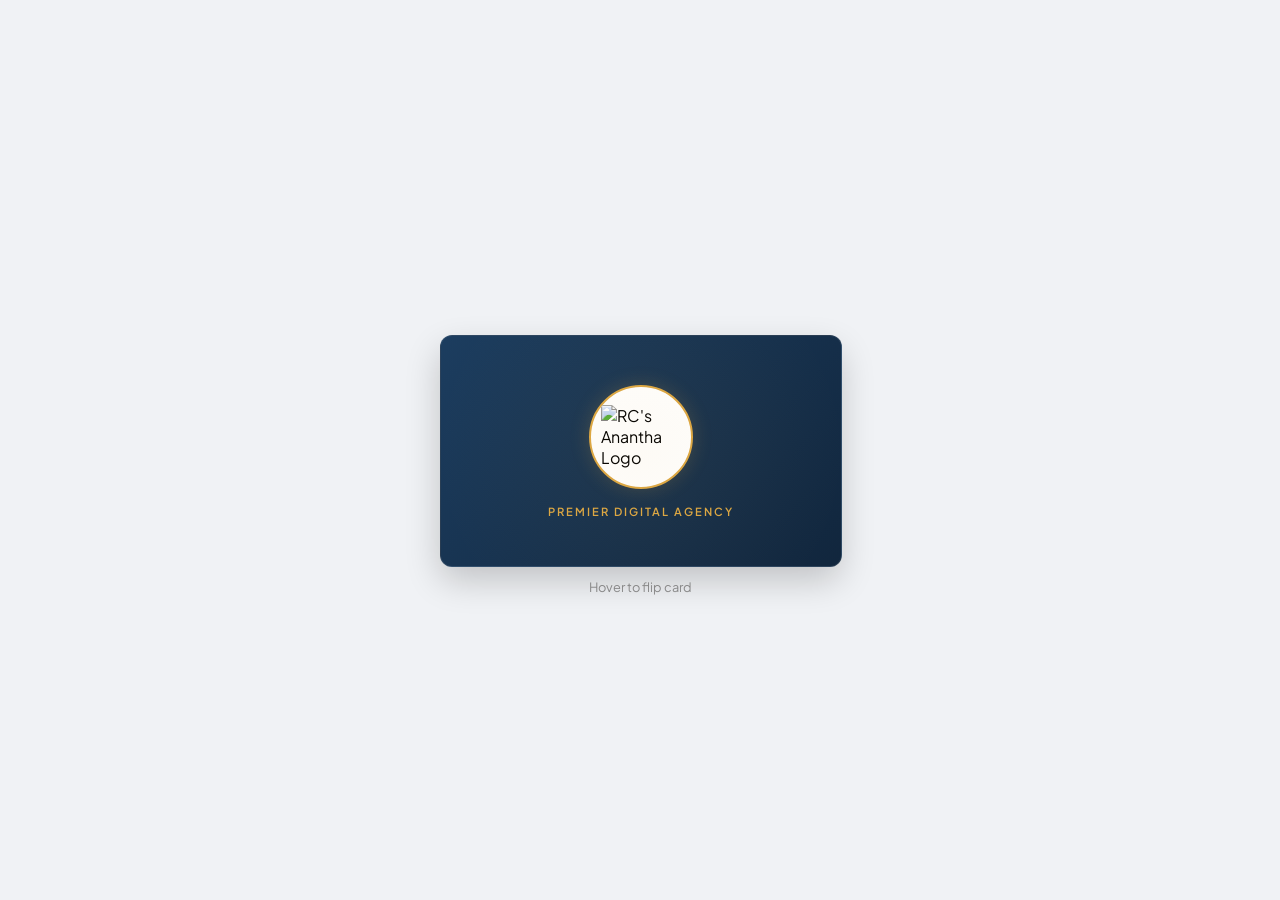
==== index (1).html @ 1d377850 "Add files via upload" ====
<!DOCTYPE html>
<html lang="en">
<head>
<meta charset="UTF-8">
<meta name="viewport" content="width=device-width, initial-scale=1.0">
<title>RC's Anantha | Premium Business Card</title>
<style>
    @import url('https://fonts.googleapis.com/css2?family=Playfair+Display:wght@600;700&family=Plus+Jakarta+Sans:wght@300;400;600&display=swap');

    :root {
        --navy-blue: #1c3d5f; 
        --gold-accent: #dca743; 
        --gold-light: #e6c57a;
        --white: #ffffff;
        --text-light: rgba(255, 255, 255, 0.8);
    }

    body {
        display: flex;
        justify-content: center;
        align-items: center;
        min-height: 100vh;
        background-color: #f0f2f5;
        margin: 0;
        font-family: 'Plus Jakarta Sans', sans-serif;
    }

    .card-scene {
        width: 400px;
        height: 230px;
        perspective: 1000px;
        cursor: pointer;
    }

    .card {
        width: 100%;
        height: 100%;
        position: relative;
        transition: transform 0.8s cubic-bezier(0.175, 0.885, 0.32, 1.275);
        transform-style: preserve-3d;
        box-shadow: 0 15px 35px rgba(0, 0, 0, 0.2);
        border-radius: 12px;
    }

    .card-scene:hover .card {
        transform: rotateY(180deg);
    }

    .card-face {
        position: absolute;
        width: 100%;
        height: 100%;
        backface-visibility: hidden;
        border-radius: 12px;
        overflow: hidden;
        background: linear-gradient(135deg, var(--navy-blue) 0%, #11263d 100%);
        border: 1px solid rgba(255,255,255,0.1);
    }

    /* Front of the Card */
    .card-front {
        display: flex;
        flex-direction: column;
        justify-content: center;
        align-items: center;
    }

    .card-front::before {
        content: '';
        position: absolute;
        width: 150%;
        height: 150%;
        background: radial-gradient(circle, rgba(220,167,67,0.05) 0%, transparent 60%);
        top: -25%;
        left: -25%;
    }

    .logo-container {
        width: 100px;
        height: 100px;
        border-radius: 50%;
        background: var(--white);
        display: flex;
        justify-content: center;
        align-items: center;
        box-shadow: 0 0 20px rgba(220, 167, 67, 0.2);
        margin-bottom: 15px;
        overflow: hidden;
        border: 2px solid var(--gold-accent);
    }

    .logo-container img {
        width: 80%;
        height: auto;
    }

    .tagline {
        color: var(--gold-accent);
        font-size: 0.7rem;
        letter-spacing: 2px;
        text-transform: uppercase;
        font-weight: 600;
        margin: 0;
    }

    /* Back of the Card */
    .card-back {
        transform: rotateY(180deg);
        display: flex;
        flex-direction: row;
        background: url('data:image/svg+xml;utf8,<svg width="400" height="230" xmlns="http://www.w3.org/2000/svg"><path d="M400 0L0 230V0H400Z" fill="%2317324d"/></svg>') no-repeat;
        background-color: var(--navy-blue);
    }

    .left-section {
        flex: 1.1;
        padding: 30px 25px;
        display: flex;
        flex-direction: column;
        justify-content: center;
        border-right: 1px solid rgba(220, 167, 67, 0.2);
    }

    .right-section {
        flex: 1;
        padding: 20px;
        display: flex;
        flex-direction: column;
        justify-content: center;
        gap: 10px; /* Reduced gap slightly to fit 5 items */
    }

    .name {
        font-family: 'Playfair Display', serif;
        color: var(--white);
        font-size: 1.4rem;
        margin: 0 0 5px 0;
        letter-spacing: 0.5px;
    }

    .title {
        color: var(--gold-accent);
        font-size: 0.75rem;
        text-transform: uppercase;
        letter-spacing: 1.5px;
        margin: 0 0 20px 0;
        font-weight: 600;
    }

    .divider {
        width: 30px;
        height: 2px;
        background-color: var(--gold-accent);
        margin-bottom: 15px;
    }

    .company-name {
        font-family: 'Playfair Display', serif;
        color: var(--white);
        font-size: 1.1rem;
        margin: 0;
    }

    .contact-item {
        display: flex;
        align-items: center;
        gap: 10px;
        color: var(--text-light);
        font-size: 0.7rem;
        text-decoration: none;
        transition: color 0.3s ease;
    }

    .contact-item:hover {
        color: var(--white);
    }

    .contact-icon {
        width: 13px;
        height: 13px;
        fill: var(--gold-accent);
        flex-shrink: 0;
    }

    .hover-hint {
        position: absolute;
        bottom: -30px;
        width: 100%;
        text-align: center;
        font-size: 0.8rem;
        color: #888;
    }
</style>
</head>
<body>

<div class="card-scene">
    <div class="card">
        <div class="card-face card-front">
            <div class="logo-container">
                <img src="https://i.img.it.com/YiwxUnuc/WhatsApp-Image-2026-04-20-at-19.52.50.jpg" alt="RC's Anantha Logo">
            </div>
            <p class="tagline">Premier Digital Agency</p>
        </div>

        <div class="card-face card-back">
            <div class="left-section">
                <h2 class="name">Chandan</h2>
                <p class="title">Founder</p>
                <div class="divider"></div>
                <h3 class="company-name">RC's Anantha</h3>
                <p style="color: var(--text-light); font-size: 0.65rem; margin: 5px 0 0 0;">Infinite Vision. Diverse Growth.</p>
            </div>
            
            <div class="right-section">
                <div class="contact-item">
                    <svg class="contact-icon" viewBox="0 0 24 24"><path d="M20.01 15.38c-1.23 0-2.42-.2-3.53-.56-.35-.12-.74-.03-1.01.24l-1.57 1.97c-2.83-1.35-5.48-3.9-6.89-6.83l1.95-1.66c.27-.28.35-.67.24-1.02-.37-1.11-.56-2.3-.56-3.53 0-.54-.45-.99-.99-.99H4.19C3.65 3 3 3.24 3 3.99 3 13.28 10.73 21 20.01 21c.71 0 .99-.63.99-1.18v-3.45c0-.54-.45-.99-.99-.99z"/></svg>
                    +91 91485 29970
                </div>
                <div class="contact-item">
                    <svg class="contact-icon" viewBox="0 0 24 24"><path d="M20 4H4c-1.1 0-1.99.9-1.99 2L2 18c0 1.1.9 2 2 2h16c1.1 0 2-.9 2-2V6c0-1.1-.9-2-2-2zm0 4l-8 5-8-5V6l8 5 8-5v2z"/></svg>
                    chandan@rcanantha.com
                </div>
                <div class="contact-item">
                    <svg class="contact-icon" viewBox="0 0 24 24"><path d="M12 2C6.48 2 2 6.48 2 12s4.48 10 10 10 10-4.48 10-10S17.52 2 12 2zm-1 17.93c-3.95-.49-7-3.85-7-7.93 0-.62.08-1.21.21-1.79L9 15v1c0 1.1.9 2 2 2v1.93zm6.9-2.54c-.26-.81-1-1.39-1.9-1.39h-1v-3c0-.55-.45-1-1-1H8v-2h2c.55 0 1-.45 1-1V7h2c1.1 0 2-.9 2-2v-.41c2.93 1.19 5 4.06 5 7.41 0 2.08-.8 3.97-2.1 5.39z"/></svg>
                    rcanantha.com
                </div>
                <div class="contact-item">
                    <svg class="contact-icon" viewBox="0 0 24 24"><path d="M19 0h-14c-2.761 0-5 2.239-5 5v14c0 2.761 2.239 5 5 5h14c2.762 0 5-2.239 5-5v-14c0-2.761-2.238-5-5-5zm-11 19h-3v-11h3v11zm-1.5-12.268c-.966 0-1.75-.79-1.75-1.764s.784-1.764 1.75-1.764 1.75.79 1.75 1.764-.783 1.764-1.75 1.764zm13.5 12.268h-3v-5.604c0-3.368-4-3.113-4 0v5.604h-3v-11h3v1.765c1.396-2.586 7-2.777 7 2.476v6.759z"/></svg>
                    R C's ANANTHA
                </div>
                <div class="contact-item">
                    <svg class="contact-icon" viewBox="0 0 24 24"><path d="M7.8 2h8.4C19.4 2 22 4.6 22 7.8v8.4a5.8 5.8 0 0 1-5.8 5.8H7.8C4.6 22 2 19.4 2 16.2V7.8A5.8 5.8 0 0 1 7.8 2zm-.2 2A3.6 3.6 0 0 0 4 7.6v8.8C4 18.39 5.61 20 7.6 20h8.8a3.6 3.6 0 0 0 3.6-3.6V7.6C20 5.61 18.39 4 16.4 4H7.6zm9.65 1.5a1.25 1.25 0 0 1 1.25 1.25A1.25 1.25 0 0 1 17.25 8 1.25 1.25 0 0 1 16 6.75a1.25 1.25 0 0 1 1.25-1.25zM12 7a5 5 0 0 1 5 5 5 5 0 0 1-5 5 5 5 0 0 1-5-5 5 5 0 0 1 5-5zm0 2a3 3 0 0 0-3 3 3 3 0 0 0 3 3 3 3 0 0 0 3-3 3 3 0 0 0-3-3z"/></svg>
                    @rc_anantha
                </div>
            </div>
        </div>
    </div>
    <div class="hover-hint">Hover to flip card</div>
</div>

</body>
</html>
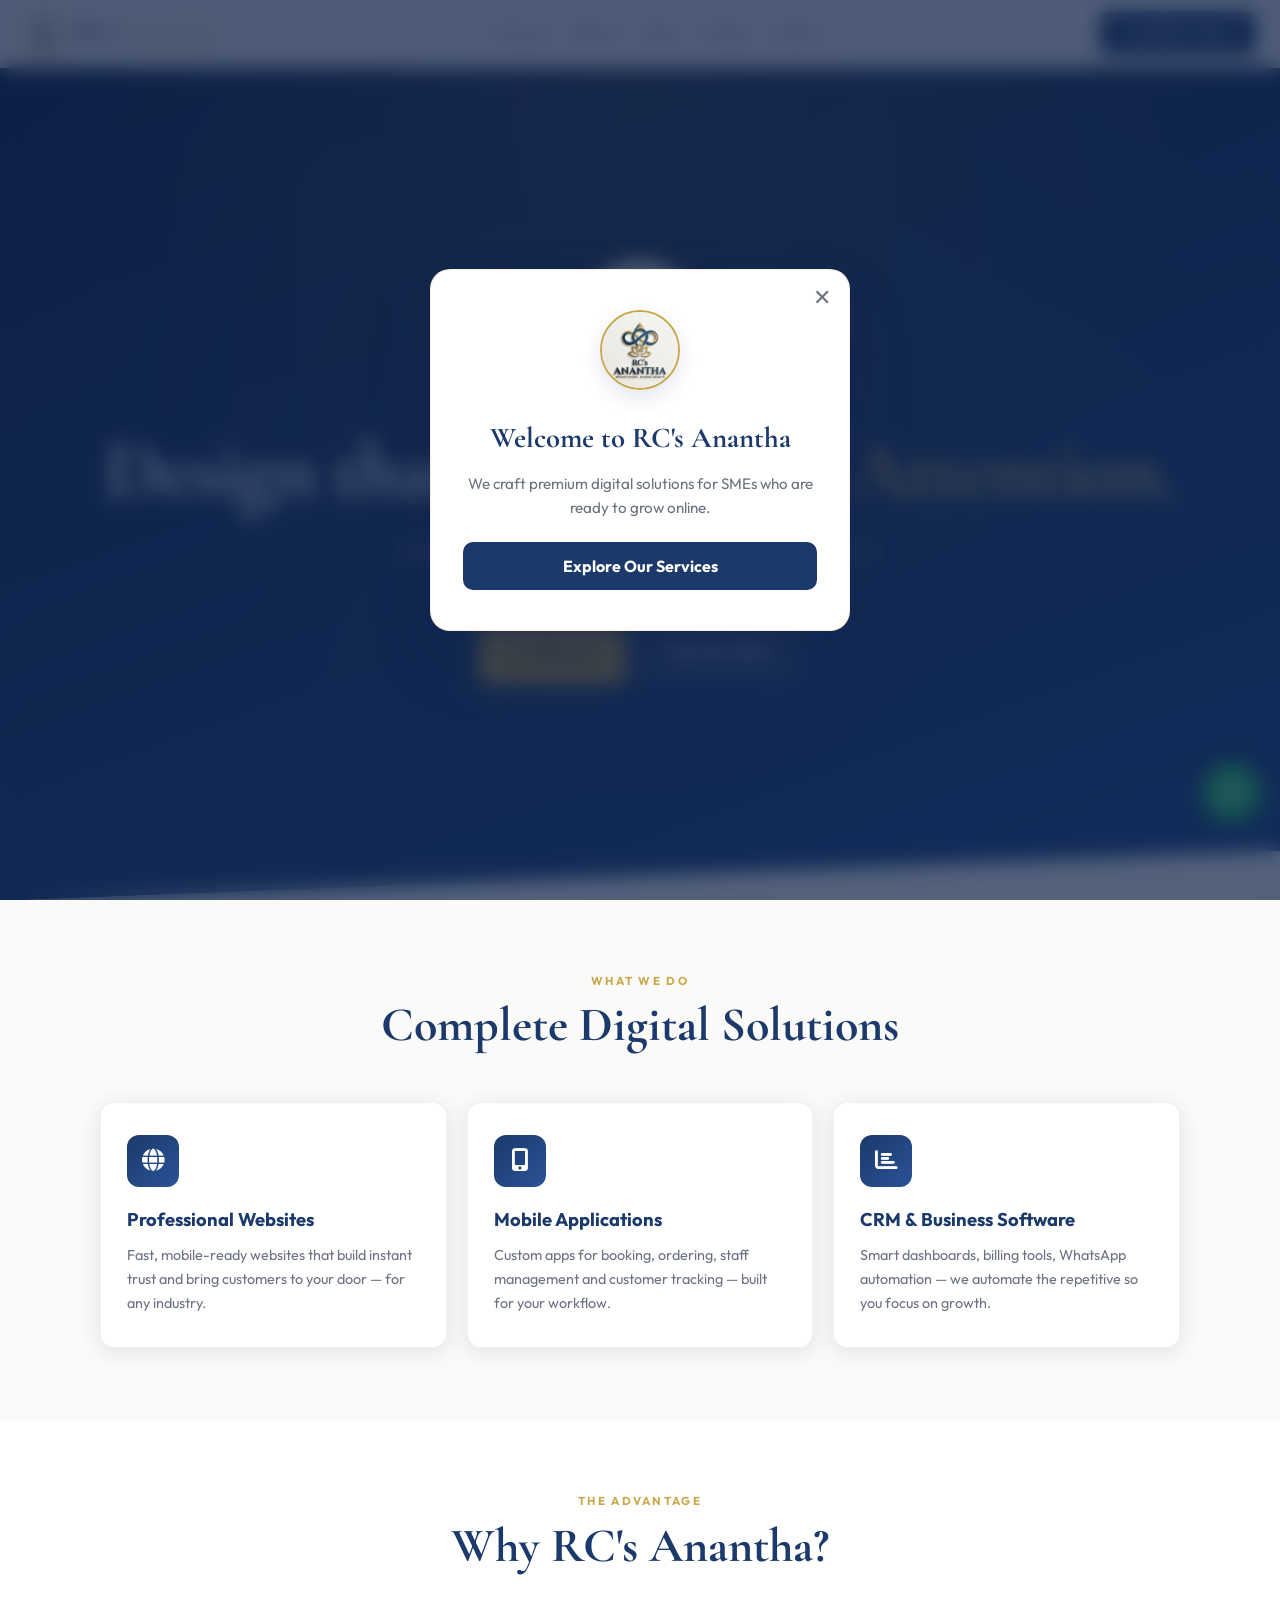
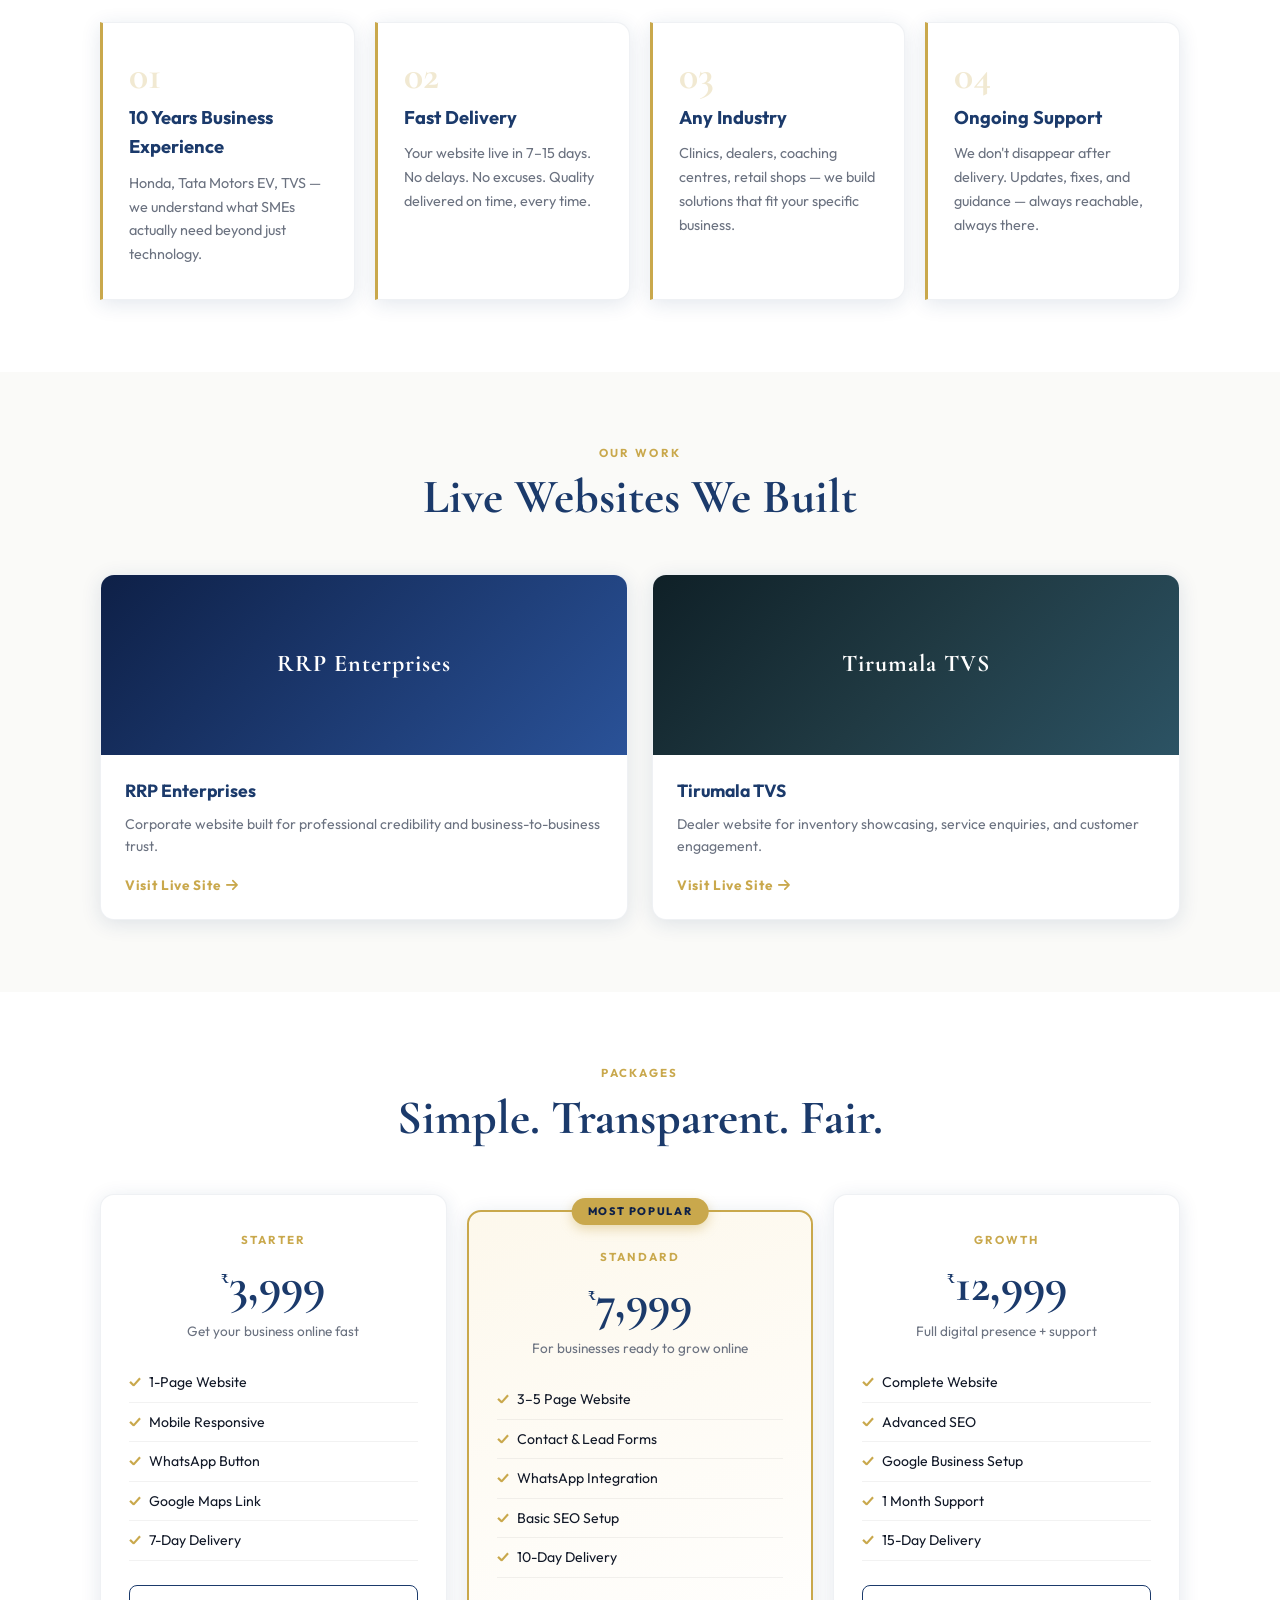
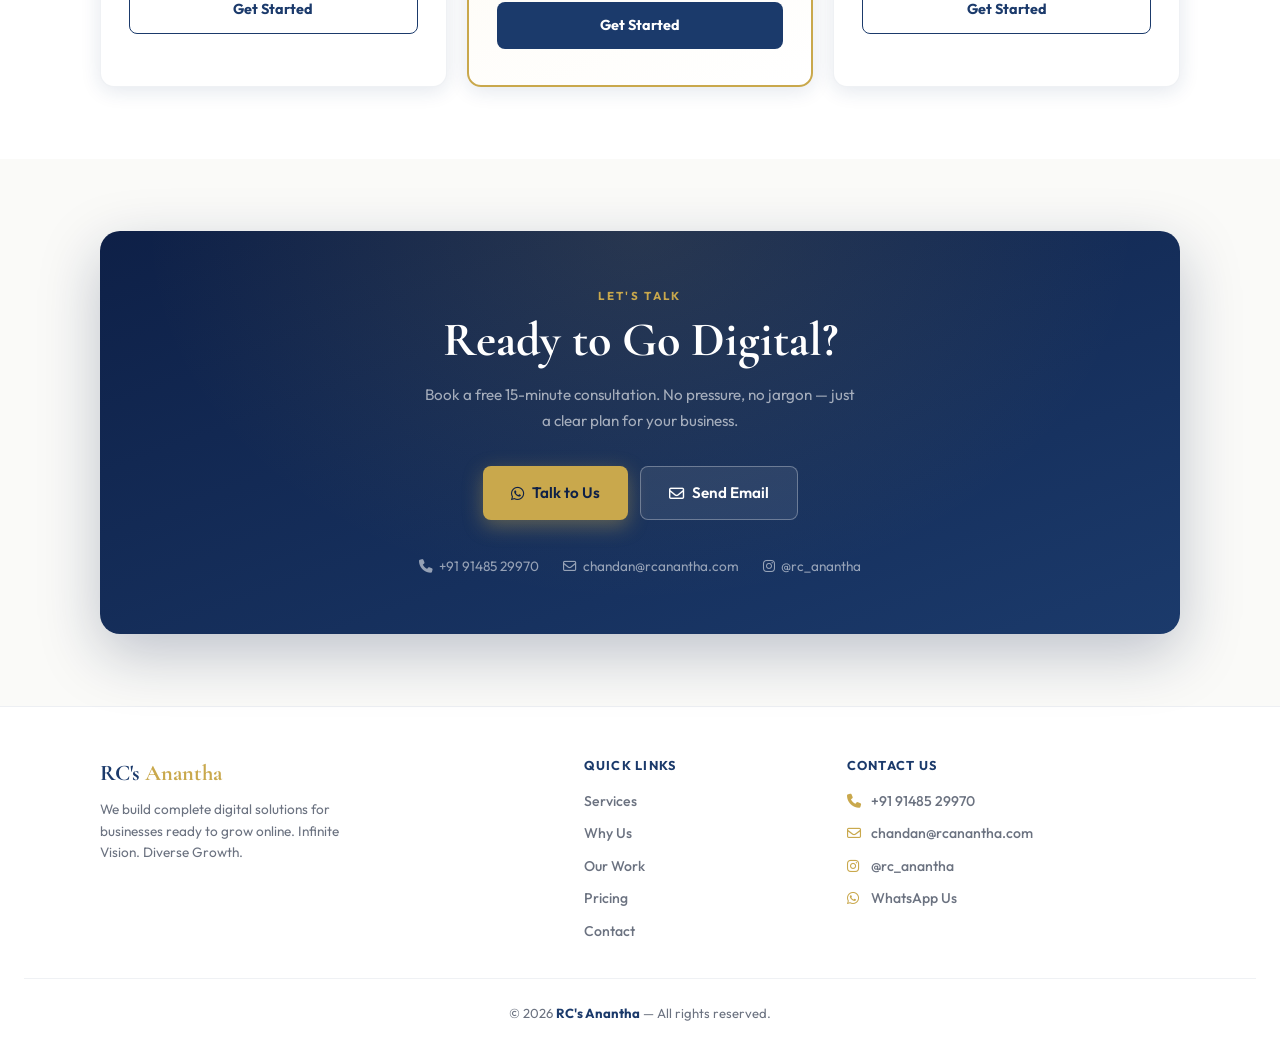
==== commit d3b7c091: "Add files via upload" ====
--- a/index (1).html
+++ b/index (1).html
@@ -1,243 +1,824 @@
 <!DOCTYPE html>
 <html lang="en">
 <head>
-<meta charset="UTF-8">
-<meta name="viewport" content="width=device-width, initial-scale=1.0">
-<title>RC's Anantha | Premium Business Card</title>
+<meta charset="UTF-8"/>
+<meta name="viewport" content="width=device-width, initial-scale=1.0, maximum-scale=1.0"/>
+<title>RC's Anantha | Premier Digital Solutions</title>
+<link href="https://fonts.googleapis.com/css2?family=Cormorant+Garamond:wght@600;700&family=Outfit:wght@300;400;500;600;700;800&display=swap" rel="stylesheet"/>
+<link rel="stylesheet" href="https://cdnjs.cloudflare.com/ajax/libs/font-awesome/6.4.0/css/all.min.css"/>
 <style>
-    @import url('https://fonts.googleapis.com/css2?family=Playfair+Display:wght@600;700&family=Plus+Jakarta+Sans:wght@300;400;600&display=swap');
-
-    :root {
-        --navy-blue: #1c3d5f; 
-        --gold-accent: #dca743; 
-        --gold-light: #e6c57a;
-        --white: #ffffff;
-        --text-light: rgba(255, 255, 255, 0.8);
-    }
-
-    body {
-        display: flex;
-        justify-content: center;
-        align-items: center;
-        min-height: 100vh;
-        background-color: #f0f2f5;
-        margin: 0;
-        font-family: 'Plus Jakarta Sans', sans-serif;
-    }
-
-    .card-scene {
-        width: 400px;
-        height: 230px;
-        perspective: 1000px;
-        cursor: pointer;
-    }
-
-    .card {
-        width: 100%;
-        height: 100%;
-        position: relative;
-        transition: transform 0.8s cubic-bezier(0.175, 0.885, 0.32, 1.275);
-        transform-style: preserve-3d;
-        box-shadow: 0 15px 35px rgba(0, 0, 0, 0.2);
-        border-radius: 12px;
-    }
-
-    .card-scene:hover .card {
-        transform: rotateY(180deg);
-    }
-
-    .card-face {
-        position: absolute;
-        width: 100%;
-        height: 100%;
-        backface-visibility: hidden;
-        border-radius: 12px;
-        overflow: hidden;
-        background: linear-gradient(135deg, var(--navy-blue) 0%, #11263d 100%);
-        border: 1px solid rgba(255,255,255,0.1);
-    }
-
-    /* Front of the Card */
-    .card-front {
-        display: flex;
-        flex-direction: column;
-        justify-content: center;
-        align-items: center;
-    }
-
-    .card-front::before {
-        content: '';
-        position: absolute;
-        width: 150%;
-        height: 150%;
-        background: radial-gradient(circle, rgba(220,167,67,0.05) 0%, transparent 60%);
-        top: -25%;
-        left: -25%;
-    }
-
-    .logo-container {
-        width: 100px;
-        height: 100px;
-        border-radius: 50%;
-        background: var(--white);
-        display: flex;
-        justify-content: center;
-        align-items: center;
-        box-shadow: 0 0 20px rgba(220, 167, 67, 0.2);
-        margin-bottom: 15px;
-        overflow: hidden;
-        border: 2px solid var(--gold-accent);
-    }
-
-    .logo-container img {
-        width: 80%;
-        height: auto;
-    }
-
-    .tagline {
-        color: var(--gold-accent);
-        font-size: 0.7rem;
-        letter-spacing: 2px;
-        text-transform: uppercase;
-        font-weight: 600;
-        margin: 0;
-    }
-
-    /* Back of the Card */
-    .card-back {
-        transform: rotateY(180deg);
-        display: flex;
-        flex-direction: row;
-        background: url('data:image/svg+xml;utf8,<svg width="400" height="230" xmlns="http://www.w3.org/2000/svg"><path d="M400 0L0 230V0H400Z" fill="%2317324d"/></svg>') no-repeat;
-        background-color: var(--navy-blue);
-    }
-
-    .left-section {
-        flex: 1.1;
-        padding: 30px 25px;
-        display: flex;
-        flex-direction: column;
-        justify-content: center;
-        border-right: 1px solid rgba(220, 167, 67, 0.2);
-    }
-
-    .right-section {
-        flex: 1;
-        padding: 20px;
-        display: flex;
-        flex-direction: column;
-        justify-content: center;
-        gap: 10px; /* Reduced gap slightly to fit 5 items */
-    }
-
-    .name {
-        font-family: 'Playfair Display', serif;
-        color: var(--white);
-        font-size: 1.4rem;
-        margin: 0 0 5px 0;
-        letter-spacing: 0.5px;
-    }
-
-    .title {
-        color: var(--gold-accent);
-        font-size: 0.75rem;
-        text-transform: uppercase;
-        letter-spacing: 1.5px;
-        margin: 0 0 20px 0;
-        font-weight: 600;
-    }
-
-    .divider {
-        width: 30px;
-        height: 2px;
-        background-color: var(--gold-accent);
-        margin-bottom: 15px;
-    }
-
-    .company-name {
-        font-family: 'Playfair Display', serif;
-        color: var(--white);
-        font-size: 1.1rem;
-        margin: 0;
-    }
-
-    .contact-item {
-        display: flex;
-        align-items: center;
-        gap: 10px;
-        color: var(--text-light);
-        font-size: 0.7rem;
-        text-decoration: none;
-        transition: color 0.3s ease;
-    }
-
-    .contact-item:hover {
-        color: var(--white);
-    }
-
-    .contact-icon {
-        width: 13px;
-        height: 13px;
-        fill: var(--gold-accent);
-        flex-shrink: 0;
-    }
-
-    .hover-hint {
-        position: absolute;
-        bottom: -30px;
-        width: 100%;
-        text-align: center;
-        font-size: 0.8rem;
-        color: #888;
-    }
+:root {
+  --navy: #1B3A6B;
+  --navy-dark: #0e2047;
+  --navy-light: #2a5298;
+  --gold: #C9A84C;
+  --gold-light: #e0c46a;
+  --gold-pale: #FDF8EC;
+  --cream: #FAFAF8;
+  --white: #ffffff;
+  --text: #111827;
+  --muted: #6B7280;
+  --border: rgba(201,168,76,0.2);
+  --shadow-navy: rgba(27,58,107,0.12);
+}
+
+*{margin:0;padding:0;box-sizing:border-box;}
+html{scroll-behavior:smooth;-webkit-text-size-adjust:100%;}
+
+body{
+  font-family:'Outfit',sans-serif;
+  color:var(--text);
+  background:var(--cream);
+  overflow-x:hidden;
+  line-height:1.6;
+}
+
+/* ── POPUP ─────────────────────────────── */
+.popup-overlay{
+  position:fixed;inset:0;
+  background:rgba(14,32,71,0.7);
+  backdrop-filter:blur(10px);
+  z-index:9999;
+  display:flex;align-items:center;justify-content:center;
+  opacity:0;pointer-events:none;
+  transition:opacity 0.4s ease;
+  padding:20px;
+}
+.popup-overlay.active{opacity:1;pointer-events:auto;}
+.popup-box{
+  background:#fff;border-radius:20px;
+  padding:40px 32px;max-width:420px;width:100%;
+  text-align:center;position:relative;
+  transform:scale(0.9) translateY(20px);
+  transition:all 0.4s cubic-bezier(0.175,0.885,0.32,1.275);
+  box-shadow:0 30px 60px rgba(14,32,71,0.25);
+  border:1.5px solid var(--border);
+}
+.popup-overlay.active .popup-box{transform:scale(1) translateY(0);}
+.popup-close{
+  position:absolute;top:14px;right:18px;
+  font-size:1.4rem;color:var(--muted);
+  cursor:pointer;transition:color 0.2s;
+  background:none;border:none;
+}
+.popup-close:hover{color:var(--navy);}
+.popup-logo{
+  width:80px;height:80px;border-radius:50%;
+  object-fit:cover;margin-bottom:18px;
+  border:2px solid var(--gold);
+  box-shadow:0 8px 20px var(--shadow-navy);
+}
+.popup-box h2{
+  font-family:'Cormorant Garamond',serif;
+  font-size:1.8rem;color:var(--navy);margin-bottom:10px;
+}
+.popup-box p{color:var(--muted);font-size:0.95rem;margin-bottom:22px;line-height:1.6;}
+.popup-btn{
+  display:block;width:100%;padding:14px;
+  background:var(--navy);color:#fff;
+  border:none;border-radius:10px;
+  font-family:'Outfit',sans-serif;
+  font-size:1rem;font-weight:700;cursor:pointer;
+  transition:background 0.2s;
+}
+.popup-btn:hover{background:var(--navy-light);}
+
+/* ── NAV ────────────────────────────────── */
+nav{
+  position:fixed;top:0;width:100%;z-index:100;
+  padding:12px 24px;
+  display:flex;justify-content:space-between;align-items:center;
+  background:rgba(250,250,248,0.92);
+  backdrop-filter:blur(20px);
+  border-bottom:1px solid var(--border);
+  box-shadow:0 2px 20px rgba(27,58,107,0.06);
+}
+.nav-brand{display:flex;align-items:center;gap:10px;text-decoration:none;}
+.nav-logo{
+  width:42px;height:42px;border-radius:50%;
+  object-fit:cover;border:2px solid var(--gold);
+  box-shadow:0 2px 8px var(--shadow-navy);
+  flex-shrink:0;
+}
+.nav-name{
+  font-family:'Cormorant Garamond',serif;
+  font-size:1.5rem;font-weight:700;
+  color:var(--navy);letter-spacing:0.02em;
+  white-space:nowrap;
+}
+.nav-name span{color:var(--gold);}
+.nav-links{display:flex;gap:24px;align-items:center;}
+.nav-links a{
+  text-decoration:none;color:var(--muted);
+  font-weight:500;font-size:0.9rem;
+  transition:color 0.2s;
+}
+.nav-links a:hover{color:var(--navy);}
+.nav-cta{
+  background:var(--navy);color:#fff;
+  padding:10px 22px;border-radius:8px;
+  text-decoration:none;font-weight:600;
+  font-size:0.88rem;transition:all 0.2s;
+  white-space:nowrap;
+}
+.nav-cta:hover{background:var(--navy-light);transform:translateY(-1px);}
+
+/* ── MOBILE BOTTOM NAV ───────────────────── */
+.mob-nav{
+  display:none;
+  position:fixed;bottom:0;width:100%;z-index:100;
+  background:rgba(255,255,255,0.96);
+  backdrop-filter:blur(20px);
+  border-top:1px solid var(--border);
+  padding:10px 0 14px;
+  justify-content:space-around;
+}
+.mob-nav a{
+  display:flex;flex-direction:column;align-items:center;
+  gap:3px;text-decoration:none;
+  color:var(--muted);font-size:0.7rem;font-weight:600;
+}
+.mob-nav a i{font-size:1.15rem;transition:color 0.2s;}
+.mob-nav a.active,.mob-nav a:hover{color:var(--navy);}
+.mob-nav a.active i{color:var(--gold);}
+
+/* ── FLOATING WA ─────────────────────────── */
+.wa-btn{
+  position:fixed;right:20px;
+  width:56px;height:56px;
+  background:#25D366;color:#fff;
+  border-radius:50%;
+  display:flex;align-items:center;justify-content:center;
+  font-size:1.6rem;text-decoration:none;
+  box-shadow:0 4px 20px rgba(37,211,102,0.4);
+  z-index:99;animation:waPulse 2.5s infinite;
+  transition:transform 0.2s;
+  bottom:80px;
+}
+.wa-btn:hover{transform:scale(1.1);}
+@keyframes waPulse{
+  0%{box-shadow:0 0 0 0 rgba(37,211,102,0.6);}
+  70%{box-shadow:0 0 0 18px rgba(37,211,102,0);}
+  100%{box-shadow:0 0 0 0 rgba(37,211,102,0);}
+}
+
+/* ── HERO ────────────────────────────────── */
+.hero{
+  min-height:100vh;
+  display:flex;flex-direction:column;
+  align-items:center;justify-content:center;
+  text-align:center;
+  padding:100px 20px 60px;
+  background:linear-gradient(160deg, var(--navy-dark) 0%, var(--navy) 55%, #1e4a8a 100%);
+  position:relative;overflow:hidden;
+}
+.hero::before{
+  content:'';position:absolute;inset:0;
+  background:radial-gradient(ellipse at 50% 0%, rgba(201,168,76,0.15) 0%, transparent 65%);
+}
+.hero-logo{
+  width:110px;height:110px;border-radius:50%;
+  object-fit:cover;
+  border:3px solid rgba(201,168,76,0.5);
+  box-shadow:0 12px 40px rgba(0,0,0,0.3),0 0 0 6px rgba(201,168,76,0.1);
+  margin-bottom:24px;
+  animation:heroLogoIn 0.9s cubic-bezier(0.16,1,0.3,1) both,
+            heroFloat 4s ease-in-out infinite alternate 0.9s;
+  position:relative;z-index:1;
+}
+@keyframes heroLogoIn{
+  from{opacity:0;transform:scale(0.7) translateY(20px);}
+  to{opacity:1;transform:scale(1) translateY(0);}
+}
+@keyframes heroFloat{
+  from{transform:translateY(0);}
+  to{transform:translateY(-8px);}
+}
+.hero-label{
+  font-size:0.75rem;letter-spacing:0.22em;
+  text-transform:uppercase;color:var(--gold);
+  font-weight:700;margin-bottom:14px;
+  animation:fadeUp 0.8s ease 0.2s both;
+  position:relative;z-index:1;
+}
+.hero h1{
+  font-family:'Cormorant Garamond',serif;
+  font-size:clamp(2.6rem,7vw,5rem);
+  font-weight:700;color:#fff;
+  line-height:1.1;letter-spacing:-0.01em;
+  white-space:nowrap;
+  animation:fadeUp 0.8s ease 0.3s both;
+  position:relative;z-index:1;
+}
+/* Responsive: allow wrap on very small screens */
+@media(max-width:400px){.hero h1{white-space:normal;font-size:2.2rem;}}
+.hero h1 em{
+  font-style:normal;
+  background:linear-gradient(90deg,var(--gold),var(--gold-light),var(--gold));
+  background-size:200% auto;
+  -webkit-background-clip:text;
+  -webkit-text-fill-color:transparent;
+  animation:shine 3s linear infinite;
+}
+@keyframes shine{to{background-position:200% center;}}
+.hero-sub{
+  font-size:clamp(0.95rem,2vw,1.1rem);
+  color:rgba(255,255,255,0.65);
+  max-width:500px;margin:20px auto 0;
+  font-weight:300;line-height:1.7;
+  animation:fadeUp 0.8s ease 0.4s both;
+  position:relative;z-index:1;
+}
+.hero-btns{
+  display:flex;gap:12px;justify-content:center;
+  flex-wrap:wrap;margin-top:32px;
+  animation:fadeUp 0.8s ease 0.5s both;
+  position:relative;z-index:1;
+}
+.btn{
+  display:inline-flex;align-items:center;gap:8px;
+  padding:14px 28px;border-radius:8px;
+  text-decoration:none;font-weight:600;
+  font-size:0.95rem;transition:all 0.2s;
+  cursor:pointer;border:none;font-family:'Outfit',sans-serif;
+}
+.btn-primary{
+  background:var(--gold);color:var(--navy-dark);
+  box-shadow:0 6px 20px rgba(201,168,76,0.4);
+}
+.btn-primary:hover{background:var(--gold-light);transform:translateY(-2px);}
+.btn-outline{
+  border:1.5px solid rgba(255,255,255,0.3);
+  color:#fff;background:rgba(255,255,255,0.08);
+}
+.btn-outline:hover{border-color:var(--gold);color:var(--gold);}
+.btn-navy{background:var(--navy);color:#fff;}
+.btn-navy:hover{background:var(--navy-light);transform:translateY(-2px);}
+.btn-talk{
+  display:inline-flex;align-items:center;gap:10px;
+  padding:16px 32px;border-radius:8px;
+  background:var(--gold);color:var(--navy-dark);
+  font-weight:700;font-size:1rem;
+  text-decoration:none;
+  box-shadow:0 8px 24px rgba(201,168,76,0.35);
+  transition:all 0.2s;
+}
+.btn-talk:hover{background:var(--gold-light);transform:translateY(-2px);}
+
+.hero-divider{
+  position:absolute;bottom:-1px;left:0;right:0;height:50px;
+  background:linear-gradient(to bottom right,transparent 49.5%,var(--cream) 50%);
+}
+
+/* ── SECTIONS ────────────────────────────── */
+section{padding:72px 20px;}
+.container{max-width:1080px;margin:0 auto;}
+.sec-label{
+  font-size:0.72rem;letter-spacing:0.2em;
+  text-transform:uppercase;color:var(--gold);
+  font-weight:700;margin-bottom:8px;
+}
+.sec-title{
+  font-family:'Cormorant Garamond',serif;
+  font-size:clamp(1.9rem,5vw,3rem);
+  font-weight:700;color:var(--navy);
+  line-height:1.15;margin-bottom:10px;
+}
+.sec-header{text-align:center;margin-bottom:48px;}
+
+/* ── CARDS ───────────────────────────────── */
+.grid-3{display:grid;grid-template-columns:repeat(auto-fit,minmax(260px,1fr));gap:20px;}
+.grid-4{display:grid;grid-template-columns:repeat(auto-fit,minmax(220px,1fr));gap:20px;}
+.grid-2{display:grid;grid-template-columns:repeat(auto-fit,minmax(300px,1fr));gap:24px;}
+
+.card{
+  background:#fff;border-radius:14px;
+  padding:32px 26px;
+  border:1px solid rgba(27,58,107,0.07);
+  box-shadow:0 4px 20px var(--shadow-navy);
+  transition:all 0.3s ease;
+  position:relative;overflow:hidden;
+}
+.card::after{
+  content:'';position:absolute;
+  top:0;left:0;right:0;height:3px;
+  background:linear-gradient(90deg,var(--navy),var(--gold));
+  transform:scaleX(0);transform-origin:left;
+  transition:transform 0.3s;
+}
+.card:hover::after{transform:scaleX(1);}
+.card:hover{transform:translateY(-6px);box-shadow:0 16px 40px var(--shadow-navy);}
+.card-icon{
+  width:52px;height:52px;border-radius:12px;
+  background:linear-gradient(135deg,var(--navy),var(--navy-light));
+  display:flex;align-items:center;justify-content:center;
+  color:#fff;font-size:1.4rem;margin-bottom:18px;
+}
+.card h3{
+  font-size:1.15rem;font-weight:700;
+  color:var(--navy);margin-bottom:10px;
+}
+.card p{font-size:0.9rem;color:var(--muted);line-height:1.65;}
+
+/* Why cards */
+.why-card{border-left:3px solid var(--gold);border-radius:0 14px 14px 0;}
+.why-card .num{
+  font-family:'Cormorant Garamond',serif;
+  font-size:2.5rem;font-weight:700;
+  color:rgba(201,168,76,0.25);
+  line-height:1;margin-bottom:8px;
+}
+
+/* Portfolio */
+.port-card{padding:0;overflow:hidden;}
+.port-top{
+  height:180px;
+  display:flex;align-items:center;justify-content:center;
+  font-family:'Cormorant Garamond',serif;
+  font-size:1.5rem;color:#fff;font-weight:700;
+  letter-spacing:0.04em;
+  background:linear-gradient(135deg,var(--navy-dark),var(--navy-light));
+}
+.port-top.tvs{background:linear-gradient(135deg,#0f2027,#203a43,#2c5364);}
+.port-body{padding:22px 24px;}
+.port-body h3{font-size:1.1rem;font-weight:700;color:var(--navy);margin-bottom:8px;}
+.port-body p{font-size:0.88rem;color:var(--muted);margin-bottom:14px;line-height:1.6;}
+.port-link{
+  color:var(--gold);font-size:0.85rem;font-weight:700;
+  text-decoration:none;letter-spacing:0.05em;
+  display:inline-flex;align-items:center;gap:6px;
+  transition:gap 0.2s;
+}
+.port-link:hover{gap:10px;color:var(--navy);}
+
+/* Pricing */
+.price-card{text-align:center;padding:36px 28px;}
+.price-card.pop{
+  border:2px solid var(--gold);
+  background:linear-gradient(160deg,var(--gold-pale),#fff);
+  position:relative;
+  overflow:visible;
+  margin-top:16px;
+}
+.pop-badge{
+  position:absolute;top:-14px;left:50%;
+  transform:translateX(-50%);
+  background:var(--gold);color:var(--navy-dark);
+  font-size:0.68rem;font-weight:800;letter-spacing:0.15em;
+  padding:5px 16px;border-radius:20px;
+  white-space:nowrap;
+  box-shadow:0 4px 12px rgba(201,168,76,0.4);
+  z-index:10;
+}
+.price-name{
+  font-size:0.72rem;letter-spacing:0.18em;
+  text-transform:uppercase;color:var(--gold);
+  font-weight:700;margin-bottom:10px;
+}
+.price-amt{
+  font-family:'Cormorant Garamond',serif;
+  font-size:3rem;font-weight:700;color:var(--navy);
+  line-height:1;margin:12px 0;
+}
+.price-amt sup{font-size:1.2rem;vertical-align:super;}
+.price-desc{font-size:0.85rem;color:var(--muted);margin-bottom:20px;}
+.price-list{list-style:none;text-align:left;margin-bottom:24px;}
+.price-list li{
+  font-size:0.88rem;color:var(--text);
+  padding:8px 0;border-bottom:1px solid rgba(0,0,0,0.05);
+  display:flex;align-items:center;gap:8px;
+}
+.price-list li::before{content:'✓';color:var(--gold);font-weight:800;}
+.price-btn{
+  display:block;width:100%;padding:12px;
+  border-radius:8px;text-decoration:none;
+  font-weight:700;font-size:0.9rem;
+  transition:all 0.2s;cursor:pointer;border:none;
+  font-family:'Outfit',sans-serif;
+}
+.price-btn-outline{
+  background:transparent;
+  border:1.5px solid var(--navy);
+  color:var(--navy);
+}
+.price-btn-outline:hover{background:var(--navy);color:#fff;}
+.price-btn-solid{background:var(--navy);color:#fff;}
+.price-btn-solid:hover{background:var(--navy-light);}
+
+/* Contact section */
+.contact-box{
+  background:linear-gradient(160deg,var(--navy-dark),var(--navy));
+  border-radius:20px;padding:56px 32px;
+  text-align:center;
+  box-shadow:0 20px 60px rgba(14,32,71,0.25);
+  position:relative;overflow:hidden;
+}
+.contact-box::before{
+  content:'';position:absolute;inset:0;
+  background:radial-gradient(ellipse at 50% 0%,rgba(201,168,76,0.12) 0%,transparent 65%);
+}
+.contact-box .sec-title{color:#fff;position:relative;z-index:1;}
+.contact-box .sec-label{position:relative;z-index:1;}
+.contact-sub{
+  color:rgba(255,255,255,0.6);font-size:0.95rem;
+  max-width:440px;margin:14px auto 32px;
+  line-height:1.7;position:relative;z-index:1;
+}
+.contact-btns{
+  display:flex;gap:12px;justify-content:center;
+  flex-wrap:wrap;position:relative;z-index:1;
+  margin-bottom:36px;
+}
+.contact-info{
+  display:flex;gap:24px;justify-content:center;
+  flex-wrap:wrap;position:relative;z-index:1;
+}
+.contact-info a{
+  color:rgba(255,255,255,0.55);font-size:0.85rem;
+  text-decoration:none;transition:color 0.2s;
+  display:flex;align-items:center;gap:6px;
+}
+.contact-info a:hover{color:var(--gold);}
+
+/* Talk to Us sticky mobile bar */
+.talk-bar{
+  display:none;
+  position:fixed;bottom:64px;left:0;right:0;
+  padding:10px 16px;
+  background:var(--gold);
+  z-index:98;text-align:center;
+}
+.talk-bar a{
+  color:var(--navy-dark);font-weight:800;
+  font-size:1rem;text-decoration:none;
+  display:flex;align-items:center;justify-content:center;gap:8px;
+}
+
+/* Footer */
+footer{
+  background:#fff;border-top:1px solid rgba(27,58,107,0.08);
+  padding:48px 24px 24px;
+}
+.footer-grid{
+  max-width:1080px;margin:0 auto;
+  display:grid;grid-template-columns:2fr 1fr 1.5fr;
+  gap:40px;margin-bottom:36px;
+}
+.footer-brand-name{
+  font-family:'Cormorant Garamond',serif;
+  font-size:1.4rem;font-weight:700;color:var(--navy);
+  margin-bottom:8px;
+}
+.footer-brand-name span{color:var(--gold);}
+.footer-tagline{font-size:0.85rem;color:var(--muted);line-height:1.6;max-width:260px;}
+.footer-col-title{
+  font-size:0.8rem;letter-spacing:0.1em;
+  text-transform:uppercase;color:var(--navy);
+  font-weight:700;margin-bottom:14px;
+}
+.footer-links{display:flex;flex-direction:column;gap:10px;}
+.footer-links a{
+  color:var(--muted);text-decoration:none;
+  font-size:0.88rem;font-weight:500;transition:color 0.2s;
+}
+.footer-links a:hover{color:var(--gold);}
+.footer-contact-list{display:flex;flex-direction:column;gap:10px;}
+.footer-contact-list a{
+  color:var(--muted);text-decoration:none;
+  font-size:0.88rem;font-weight:500;
+  display:flex;align-items:center;gap:8px;
+  transition:color 0.2s;
+}
+.footer-contact-list a:hover{color:var(--navy);}
+.footer-contact-list i{color:var(--gold);width:16px;}
+.footer-bottom{
+  text-align:center;padding-top:24px;
+  border-top:1px solid rgba(27,58,107,0.07);
+  font-size:0.82rem;color:var(--muted);
+}
+.footer-bottom span{color:var(--navy);font-weight:700;}
+
+/* Animations */
+@keyframes fadeUp{
+  from{opacity:0;transform:translateY(30px);}
+  to{opacity:1;transform:translateY(0);}
+}
+.reveal{
+  opacity:0;transform:translateY(32px);
+  transition:opacity 0.65s ease,transform 0.65s ease;
+}
+.reveal.on{opacity:1;transform:translateY(0);}
+.reveal.d1{transition-delay:0.1s;}
+.reveal.d2{transition-delay:0.2s;}
+.reveal.d3{transition-delay:0.3s;}
+
+/* ── MOBILE ──────────────────────────────── */
+@media(max-width:768px){
+  nav{padding:10px 16px;}
+  .nav-links{display:none;}
+  section{padding:56px 16px;}
+  .hero{padding:90px 16px 56px;}
+  .mob-nav{display:flex;}
+  .talk-bar{display:block;}
+  .wa-btn{bottom:130px;right:16px;width:50px;height:50px;font-size:1.4rem;}
+  footer{padding-bottom:140px;}
+  .footer-grid{grid-template-columns:1fr;gap:28px;text-align:center;}
+  .footer-tagline{margin:0 auto;}
+  .footer-contact-list a{justify-content:center;}
+  .footer-links{align-items:center;}
+}
+@media(max-width:480px){
+  .hero h1{font-size:2.2rem;white-space:normal;}
+  .grid-3,.grid-4{grid-template-columns:1fr;}
+  .price-card.pop{transform:none;}
+  .contact-btns{flex-direction:column;align-items:center;}
+  .contact-btns .btn{width:100%;justify-content:center;}
+}
 </style>
 </head>
 <body>
 
-<div class="card-scene">
-    <div class="card">
-        <div class="card-face card-front">
-            <div class="logo-container">
-                <img src="https://i.img.it.com/YiwxUnuc/WhatsApp-Image-2026-04-20-at-19.52.50.jpg" alt="RC's Anantha Logo">
-            </div>
-            <p class="tagline">Premier Digital Agency</p>
+<!-- POPUP -->
+<div class="popup-overlay" id="popup">
+  <div class="popup-box">
+    <button class="popup-close" onclick="closePopup()">&#x2715;</button>
+    <img src="logo.webp" alt="RC's Anantha" class="popup-logo"/>
+    <h2>Welcome to RC's Anantha</h2>
+    <p>We craft premium digital solutions for SMEs who are ready to grow online.</p>
+    <button class="popup-btn" onclick="closePopup()">Explore Our Services</button>
+  </div>
+</div>
+
+<!-- FLOATING WA -->
+<a href="https://wa.me/919148529970?text=Hi,%20I%20want%20to%20talk%20to%20you%20about%20my%20business" class="wa-btn" target="_blank" aria-label="WhatsApp">
+  <i class="fab fa-whatsapp"></i>
+</a>
+
+<!-- TALK TO US BAR (mobile only) -->
+<div class="talk-bar">
+  <a href="https://wa.me/919148529970?text=Hi,%20I%20want%20to%20talk%20to%20you%20about%20my%20business" target="_blank">
+    <i class="fab fa-whatsapp"></i> Talk to Us &mdash; Free Consultation
+  </a>
+</div>
+
+<!-- NAV -->
+<nav>
+  <a href="#" class="nav-brand">
+    <img src="logo.webp" alt="Logo" class="nav-logo"/>
+    <div class="nav-name">RC's <span>Anantha</span></div>
+  </a>
+  <div class="nav-links">
+    <a href="#services">Services</a>
+    <a href="#why">Why Us</a>
+    <a href="#portfolio">Work</a>
+    <a href="#pricing">Pricing</a>
+    <a href="#contact">Contact</a>
+  </div>
+  <a href="https://wa.me/919148529970?text=Hi,%20I%20want%20a%20free%20consultation" class="nav-cta" target="_blank">Consult for Demo</a>
+</nav>
+
+<!-- MOBILE NAV -->
+<div class="mob-nav">
+  <a href="#" class="active"><i class="fas fa-home"></i>Home</a>
+  <a href="#services"><i class="fas fa-layer-group"></i>Services</a>
+  <a href="#portfolio"><i class="fas fa-briefcase"></i>Work</a>
+  <a href="#pricing"><i class="fas fa-tags"></i>Pricing</a>
+  <a href="#contact"><i class="fas fa-phone"></i>Contact</a>
+</div>
+
+<!-- HERO -->
+<section class="hero">
+  <img src="logo.webp" alt="RC's Anantha" class="hero-logo"/>
+  <div class="hero-label">Premier Digital Agency</div>
+  <h1>Design that Commands <em>Attention.</em></h1>
+  <p class="hero-sub">We build premium websites, robust apps & smart CRM systems for SMEs who refuse to be invisible online.</p>
+  <div class="hero-btns">
+    <a href="https://wa.me/919148529970?text=Hi,%20I%20want%20to%20talk%20to%20you%20about%20my%20business" class="btn btn-primary" target="_blank">
+      <i class="fab fa-whatsapp"></i> Talk to Us
+    </a>
+    <a href="#portfolio" class="btn btn-outline">View Our Work</a>
+  </div>
+  <div class="hero-divider"></div>
+</section>
+
+<!-- SERVICES -->
+<section id="services" style="background:var(--cream);">
+  <div class="container">
+    <div class="sec-header reveal">
+      <div class="sec-label">What We Do</div>
+      <div class="sec-title">Complete Digital Solutions</div>
+    </div>
+    <div class="grid-3">
+      <div class="card reveal">
+        <div class="card-icon"><i class="fas fa-globe"></i></div>
+        <h3>Professional Websites</h3>
+        <p>Fast, mobile-ready websites that build instant trust and bring customers to your door &mdash; for any industry.</p>
+      </div>
+      <div class="card reveal d1">
+        <div class="card-icon"><i class="fas fa-mobile-alt"></i></div>
+        <h3>Mobile Applications</h3>
+        <p>Custom apps for booking, ordering, staff management and customer tracking &mdash; built for your workflow.</p>
+      </div>
+      <div class="card reveal d2">
+        <div class="card-icon"><i class="fas fa-chart-bar"></i></div>
+        <h3>CRM & Business Software</h3>
+        <p>Smart dashboards, billing tools, WhatsApp automation &mdash; we automate the repetitive so you focus on growth.</p>
+      </div>
+    </div>
+  </div>
+</section>
+
+<!-- WHY US -->
+<section id="why" style="background:#fff;">
+  <div class="container">
+    <div class="sec-header reveal">
+      <div class="sec-label">The Advantage</div>
+      <div class="sec-title">Why RC's Anantha?</div>
+    </div>
+    <div class="grid-4">
+      <div class="card why-card reveal">
+        <div class="num">01</div>
+        <h3>10 Years Business Experience</h3>
+        <p>Honda, Tata Motors EV, TVS &mdash; we understand what SMEs actually need beyond just technology.</p>
+      </div>
+      <div class="card why-card reveal d1">
+        <div class="num">02</div>
+        <h3>Fast Delivery</h3>
+        <p>Your website live in 7&ndash;15 days. No delays. No excuses. Quality delivered on time, every time.</p>
+      </div>
+      <div class="card why-card reveal d2">
+        <div class="num">03</div>
+        <h3>Any Industry</h3>
+        <p>Clinics, dealers, coaching centres, retail shops &mdash; we build solutions that fit your specific business.</p>
+      </div>
+      <div class="card why-card reveal d3">
+        <div class="num">04</div>
+        <h3>Ongoing Support</h3>
+        <p>We don't disappear after delivery. Updates, fixes, and guidance &mdash; always reachable, always there.</p>
+      </div>
+    </div>
+  </div>
+</section>
+
+<!-- PORTFOLIO -->
+<section id="portfolio" style="background:var(--cream);">
+  <div class="container">
+    <div class="sec-header reveal">
+      <div class="sec-label">Our Work</div>
+      <div class="sec-title">Live Websites We Built</div>
+    </div>
+    <div class="grid-2">
+      <div class="card port-card reveal">
+        <div class="port-top">RRP Enterprises</div>
+        <div class="port-body">
+          <h3>RRP Enterprises</h3>
+          <p>Corporate website built for professional credibility and business-to-business trust.</p>
+          <a href="https://rrpenterprises.co.in" class="port-link" target="_blank">Visit Live Site <i class="fas fa-arrow-right"></i></a>
         </div>
-
-        <div class="card-face card-back">
-            <div class="left-section">
-                <h2 class="name">Chandan</h2>
-                <p class="title">Founder</p>
-                <div class="divider"></div>
-                <h3 class="company-name">RC's Anantha</h3>
-                <p style="color: var(--text-light); font-size: 0.65rem; margin: 5px 0 0 0;">Infinite Vision. Diverse Growth.</p>
-            </div>
-            
-            <div class="right-section">
-                <div class="contact-item">
-                    <svg class="contact-icon" viewBox="0 0 24 24"><path d="M20.01 15.38c-1.23 0-2.42-.2-3.53-.56-.35-.12-.74-.03-1.01.24l-1.57 1.97c-2.83-1.35-5.48-3.9-6.89-6.83l1.95-1.66c.27-.28.35-.67.24-1.02-.37-1.11-.56-2.3-.56-3.53 0-.54-.45-.99-.99-.99H4.19C3.65 3 3 3.24 3 3.99 3 13.28 10.73 21 20.01 21c.71 0 .99-.63.99-1.18v-3.45c0-.54-.45-.99-.99-.99z"/></svg>
-                    +91 91485 29970
-                </div>
-                <div class="contact-item">
-                    <svg class="contact-icon" viewBox="0 0 24 24"><path d="M20 4H4c-1.1 0-1.99.9-1.99 2L2 18c0 1.1.9 2 2 2h16c1.1 0 2-.9 2-2V6c0-1.1-.9-2-2-2zm0 4l-8 5-8-5V6l8 5 8-5v2z"/></svg>
-                    chandan@rcanantha.com
-                </div>
-                <div class="contact-item">
-                    <svg class="contact-icon" viewBox="0 0 24 24"><path d="M12 2C6.48 2 2 6.48 2 12s4.48 10 10 10 10-4.48 10-10S17.52 2 12 2zm-1 17.93c-3.95-.49-7-3.85-7-7.93 0-.62.08-1.21.21-1.79L9 15v1c0 1.1.9 2 2 2v1.93zm6.9-2.54c-.26-.81-1-1.39-1.9-1.39h-1v-3c0-.55-.45-1-1-1H8v-2h2c.55 0 1-.45 1-1V7h2c1.1 0 2-.9 2-2v-.41c2.93 1.19 5 4.06 5 7.41 0 2.08-.8 3.97-2.1 5.39z"/></svg>
-                    rcanantha.com
-                </div>
-                <div class="contact-item">
-                    <svg class="contact-icon" viewBox="0 0 24 24"><path d="M19 0h-14c-2.761 0-5 2.239-5 5v14c0 2.761 2.239 5 5 5h14c2.762 0 5-2.239 5-5v-14c0-2.761-2.238-5-5-5zm-11 19h-3v-11h3v11zm-1.5-12.268c-.966 0-1.75-.79-1.75-1.764s.784-1.764 1.75-1.764 1.75.79 1.75 1.764-.783 1.764-1.75 1.764zm13.5 12.268h-3v-5.604c0-3.368-4-3.113-4 0v5.604h-3v-11h3v1.765c1.396-2.586 7-2.777 7 2.476v6.759z"/></svg>
-                    R C's ANANTHA
-                </div>
-                <div class="contact-item">
-                    <svg class="contact-icon" viewBox="0 0 24 24"><path d="M7.8 2h8.4C19.4 2 22 4.6 22 7.8v8.4a5.8 5.8 0 0 1-5.8 5.8H7.8C4.6 22 2 19.4 2 16.2V7.8A5.8 5.8 0 0 1 7.8 2zm-.2 2A3.6 3.6 0 0 0 4 7.6v8.8C4 18.39 5.61 20 7.6 20h8.8a3.6 3.6 0 0 0 3.6-3.6V7.6C20 5.61 18.39 4 16.4 4H7.6zm9.65 1.5a1.25 1.25 0 0 1 1.25 1.25A1.25 1.25 0 0 1 17.25 8 1.25 1.25 0 0 1 16 6.75a1.25 1.25 0 0 1 1.25-1.25zM12 7a5 5 0 0 1 5 5 5 5 0 0 1-5 5 5 5 0 0 1-5-5 5 5 0 0 1 5-5zm0 2a3 3 0 0 0-3 3 3 3 0 0 0 3 3 3 3 0 0 0 3-3 3 3 0 0 0-3-3z"/></svg>
-                    @rc_anantha
-                </div>
-            </div>
+      </div>
+      <div class="card port-card reveal d1">
+        <div class="port-top tvs">Tirumala TVS</div>
+        <div class="port-body">
+          <h3>Tirumala TVS</h3>
+          <p>Dealer website for inventory showcasing, service enquiries, and customer engagement.</p>
+          <a href="https://tirumaltvs.in" class="port-link" target="_blank">Visit Live Site <i class="fas fa-arrow-right"></i></a>
         </div>
-    </div>
-    <div class="hover-hint">Hover to flip card</div>
-</div>
-
+      </div>
+    </div>
+  </div>
+</section>
+
+<!-- PRICING -->
+<section id="pricing" style="background:#fff;">
+  <div class="container">
+    <div class="sec-header reveal">
+      <div class="sec-label">Packages</div>
+      <div class="sec-title">Simple. Transparent. Fair.</div>
+    </div>
+    <div class="grid-3">
+      <div class="card price-card reveal">
+        <div class="price-name">Starter</div>
+        <div class="price-amt"><sup>&#8377;</sup>3,999</div>
+        <div class="price-desc">Get your business online fast</div>
+        <ul class="price-list">
+          <li>1-Page Website</li>
+          <li>Mobile Responsive</li>
+          <li>WhatsApp Button</li>
+          <li>Google Maps Link</li>
+          <li>7-Day Delivery</li>
+        </ul>
+        <a href="https://wa.me/919148529970?text=I%20am%20interested%20in%20the%20Starter%20package" class="price-btn price-btn-outline" target="_blank">Get Started</a>
+      </div>
+      <div class="card price-card pop reveal d1">
+        <div class="pop-badge">MOST POPULAR</div>
+        <div class="price-name">Standard</div>
+        <div class="price-amt"><sup>&#8377;</sup>7,999</div>
+        <div class="price-desc">For businesses ready to grow online</div>
+        <ul class="price-list">
+          <li>3&ndash;5 Page Website</li>
+          <li>Contact & Lead Forms</li>
+          <li>WhatsApp Integration</li>
+          <li>Basic SEO Setup</li>
+          <li>10-Day Delivery</li>
+        </ul>
+        <a href="https://wa.me/919148529970?text=I%20am%20interested%20in%20the%20Standard%20package" class="price-btn price-btn-solid" target="_blank">Get Started</a>
+      </div>
+      <div class="card price-card reveal d2">
+        <div class="price-name">Growth</div>
+        <div class="price-amt"><sup>&#8377;</sup>12,999</div>
+        <div class="price-desc">Full digital presence + support</div>
+        <ul class="price-list">
+          <li>Complete Website</li>
+          <li>Advanced SEO</li>
+          <li>Google Business Setup</li>
+          <li>1 Month Support</li>
+          <li>15-Day Delivery</li>
+        </ul>
+        <a href="https://wa.me/919148529970?text=I%20am%20interested%20in%20the%20Growth%20package" class="price-btn price-btn-outline" target="_blank">Get Started</a>
+      </div>
+    </div>
+  </div>
+</section>
+
+<!-- CONTACT -->
+<section id="contact" style="background:var(--cream);">
+  <div class="container reveal">
+    <div class="contact-box">
+      <div class="sec-label">Let's Talk</div>
+      <div class="sec-title">Ready to Go Digital?</div>
+      <p class="contact-sub">Book a free 15-minute consultation. No pressure, no jargon &mdash; just a clear plan for your business.</p>
+      <div class="contact-btns">
+        <a href="https://wa.me/919148529970?text=Hi,%20I%20want%20a%20free%20consultation" class="btn btn-primary" target="_blank">
+          <i class="fab fa-whatsapp"></i> Talk to Us
+        </a>
+        <a href="mailto:chandan@rcanantha.com" class="btn btn-outline">
+          <i class="far fa-envelope"></i> Send Email
+        </a>
+      </div>
+      <div class="contact-info">
+        <a href="tel:+919148529970"><i class="fas fa-phone"></i> +91 91485 29970</a>
+        <a href="mailto:chandan@rcanantha.com"><i class="far fa-envelope"></i> chandan@rcanantha.com</a>
+        <a href="https://instagram.com/rc_anantha" target="_blank"><i class="fab fa-instagram"></i> @rc_anantha</a>
+      </div>
+    </div>
+  </div>
+</section>
+
+<!-- FOOTER -->
+<footer>
+  <div class="footer-grid">
+    <div>
+      <div class="footer-brand-name">RC's <span>Anantha</span></div>
+      <div class="footer-tagline">We build complete digital solutions for businesses ready to grow online. Infinite Vision. Diverse Growth.</div>
+    </div>
+    <div>
+      <div class="footer-col-title">Quick Links</div>
+      <div class="footer-links">
+        <a href="#services">Services</a>
+        <a href="#why">Why Us</a>
+        <a href="#portfolio">Our Work</a>
+        <a href="#pricing">Pricing</a>
+        <a href="#contact">Contact</a>
+      </div>
+    </div>
+    <div>
+      <div class="footer-col-title">Contact Us</div>
+      <div class="footer-contact-list">
+        <a href="tel:+919148529970"><i class="fas fa-phone"></i> +91 91485 29970</a>
+        <a href="mailto:chandan@rcanantha.com"><i class="far fa-envelope"></i> chandan@rcanantha.com</a>
+        <a href="https://instagram.com/rc_anantha" target="_blank"><i class="fab fa-instagram"></i> @rc_anantha</a>
+        <a href="https://wa.me/919148529970" target="_blank"><i class="fab fa-whatsapp"></i> WhatsApp Us</a>
+      </div>
+    </div>
+  </div>
+  <div class="footer-bottom">
+    &copy; 2026 <span>RC's Anantha</span> &mdash; All rights reserved.
+  </div>
+</footer>
+
+<script>
+// Popup
+function closePopup(){document.getElementById('popup').classList.remove('active');}
+window.addEventListener('load',()=>{
+  if(!sessionStorage.getItem('seen')){
+    setTimeout(()=>{document.getElementById('popup').classList.add('active');},1200);
+    sessionStorage.setItem('seen','1');
+  }
+});
+
+// Scroll reveal
+const obs=new IntersectionObserver(entries=>{
+  entries.forEach(e=>{if(e.isIntersecting){e.target.classList.add('on');obs.unobserve(e.target);}});
+},{threshold:0.1});
+document.querySelectorAll('.reveal').forEach(el=>obs.observe(el));
+
+// Mobile nav active
+document.querySelectorAll('.mob-nav a').forEach(a=>{
+  a.addEventListener('click',function(){
+    document.querySelectorAll('.mob-nav a').forEach(x=>x.classList.remove('active'));
+    this.classList.add('active');
+  });
+});
+</script>
 </body>
-</html>+</html>
